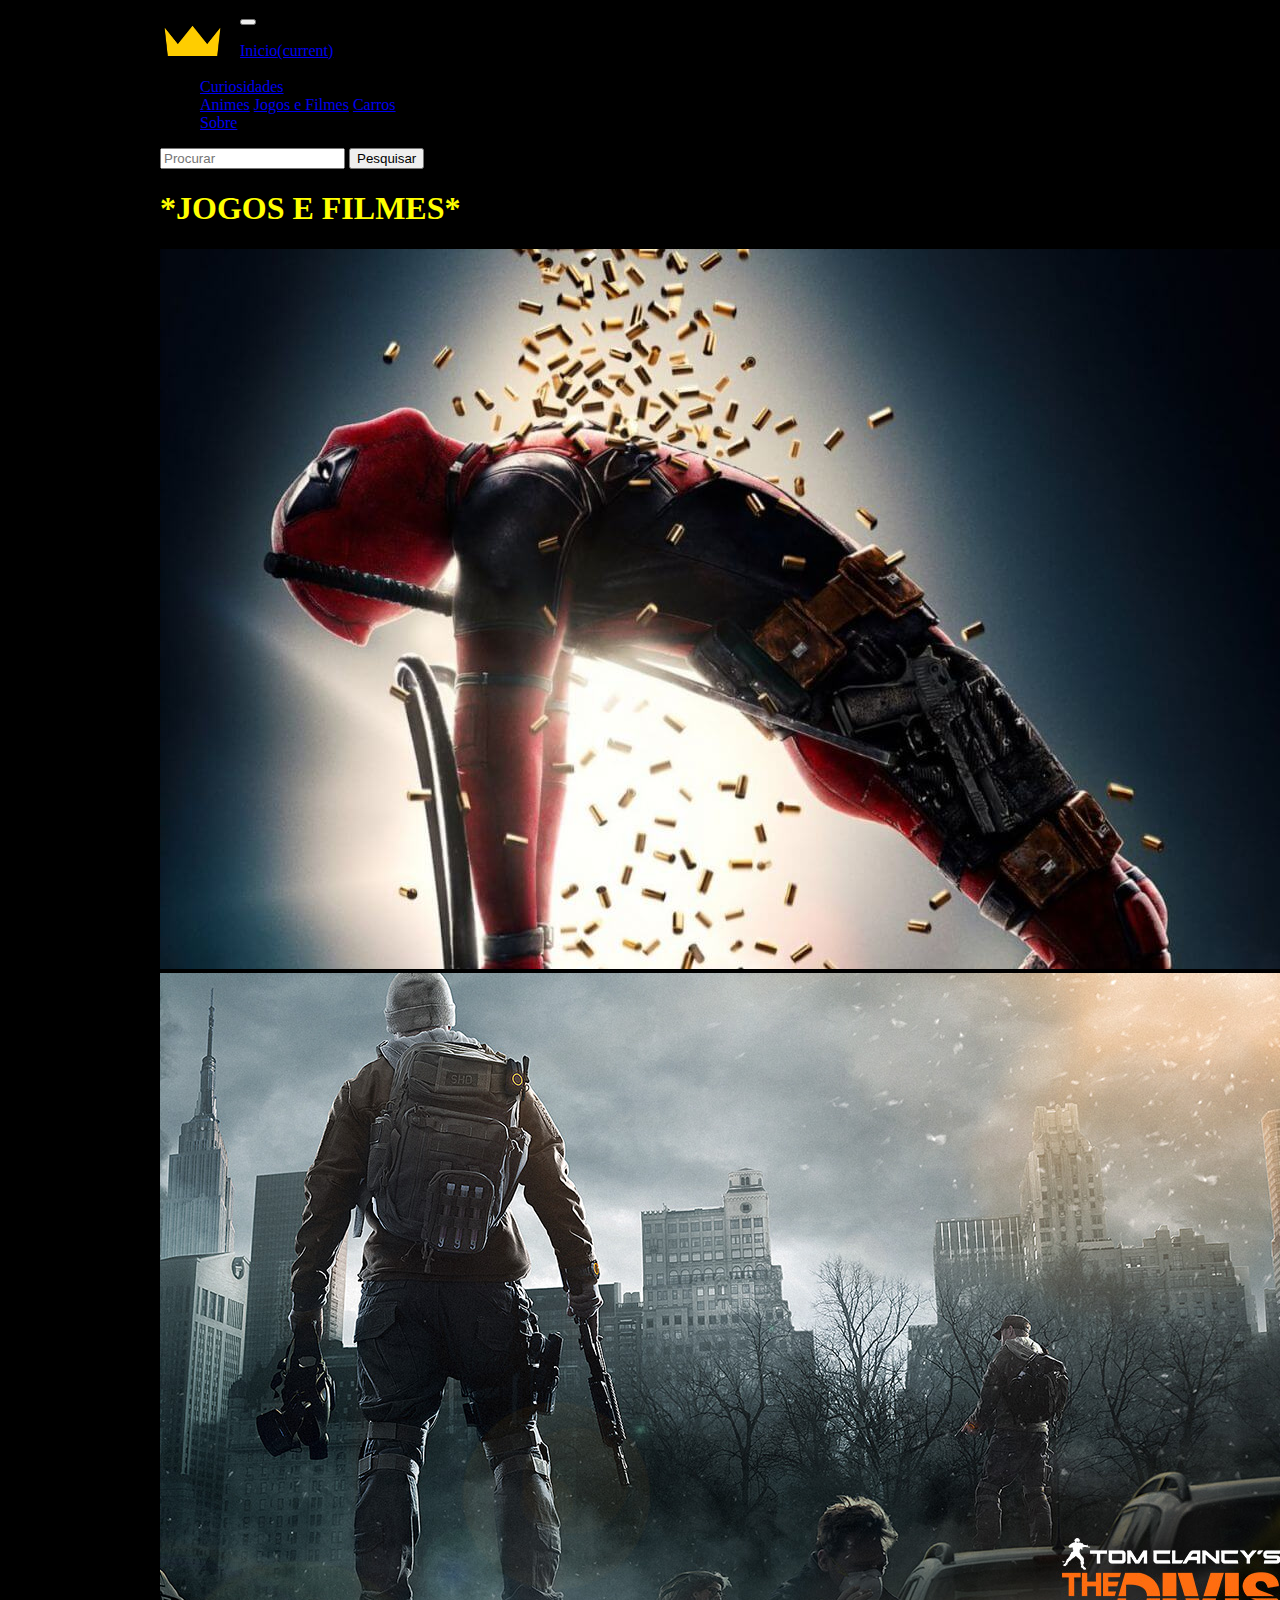
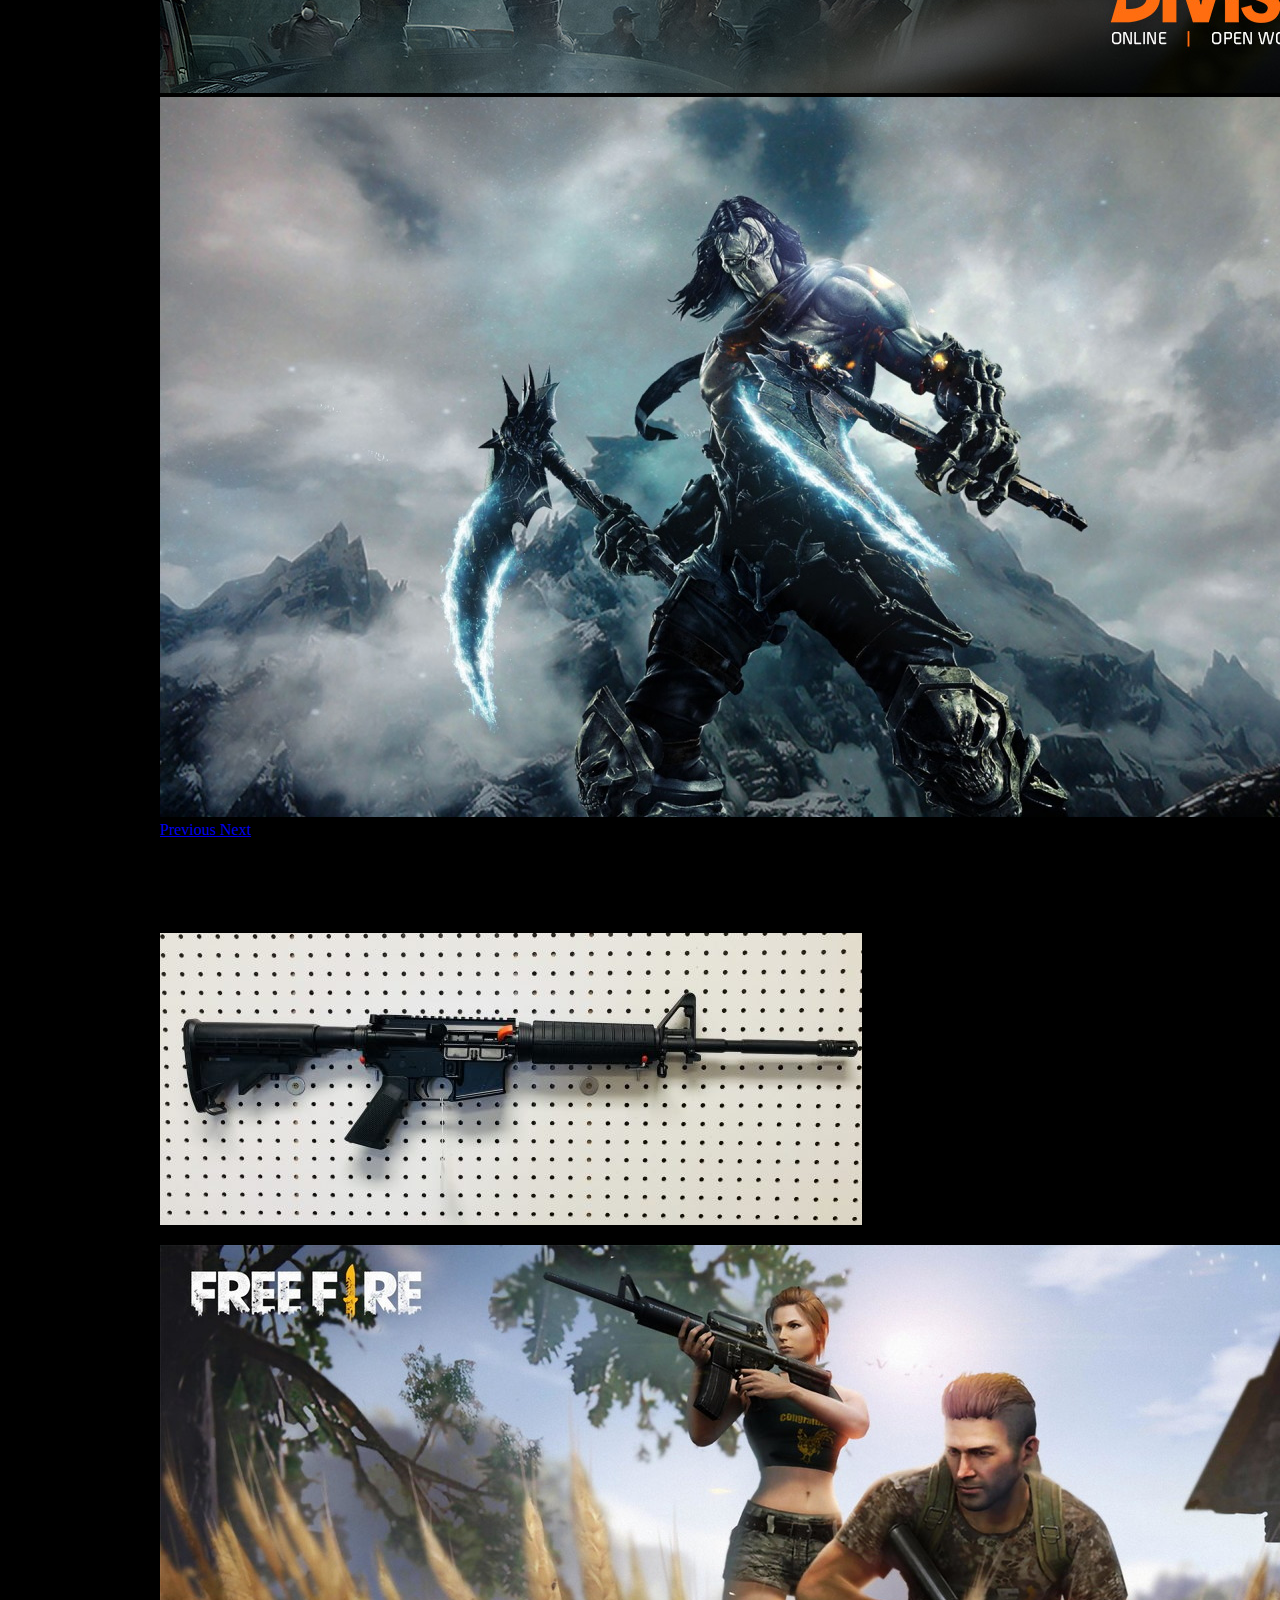
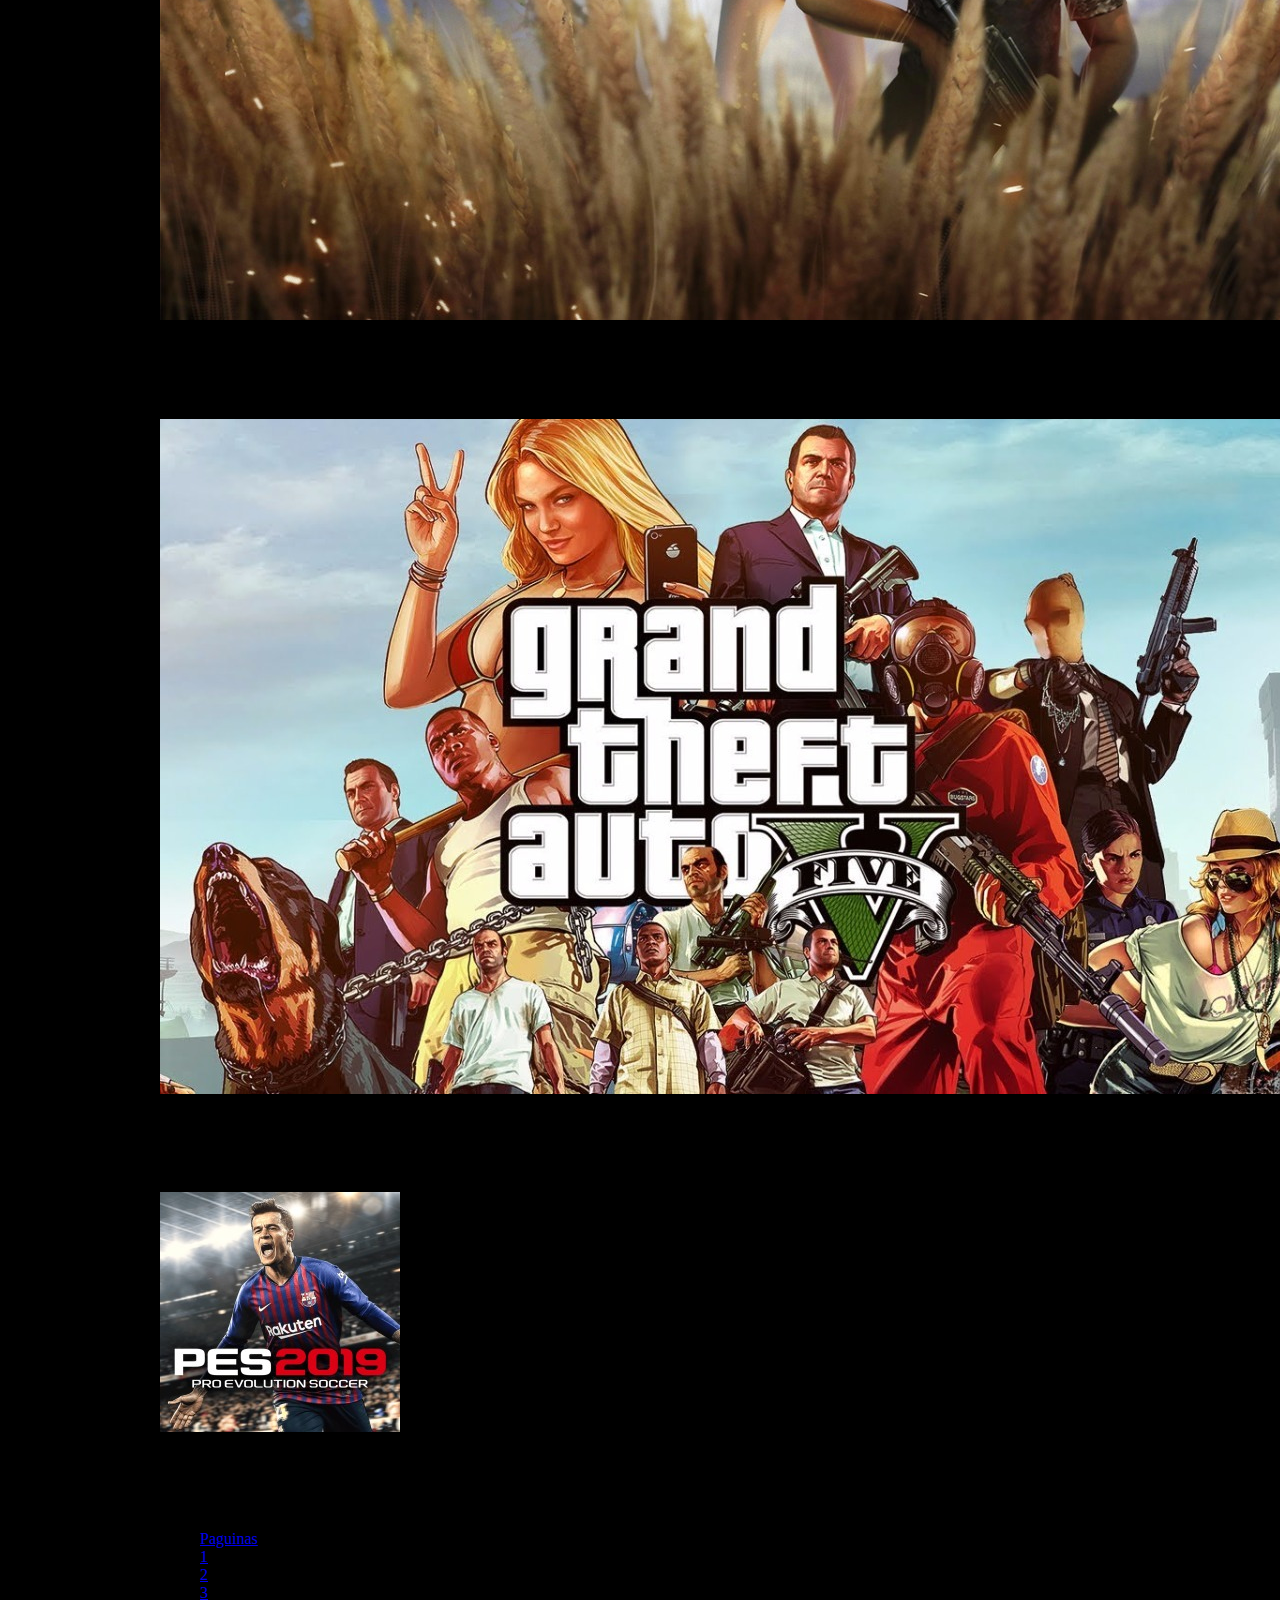
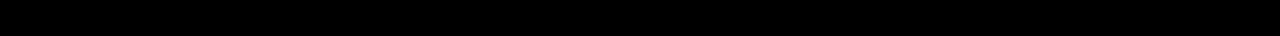
==== aba2.html @ 16d9ea46 "atualizacao do site" ====
<!DOCTYPE html>
<html>
<head>
	<title>Jogos e Filmes</title>
	<link rel="stylesheet" type="text/css" href="../bootstrap/css/bootstrap.min.css">
  <link rel="stylesheet" href="css/estilo.css">
</head>
<body>
	<div id="container">
    <!-- barra de pesquisa-->
     <nav class="navbar navbar-expand-lg navbar-light bg-light">
 <div id="logo_header">
      <img src="img/coroa.png" height="65px" alt="logo">
    </div>
  <button class="navbar-toggler" type="button" data-toggle="collapse" data-target="#navbarSupportedContent" aria-controls="navbarSupportedContent" aria-expanded="false" aria-label="Toggle navigation">
    <span class="navbar-toggler-icon"></span>
  </button>

  <div class="collapse navbar-collapse" id="navbarSupportedContent">
    <ul class="navbar-nav mr-auto">
      <li class="nav-item active">
        <a class="nav-link" href="index.html" href="#">Inicio<span class="sr-only">(current)</span></a>
      </li>
      <li class="nav-item">
        <a class="nav-link" href="#"></a>
      </li>
      <li class="nav-item dropdown">
        <a class="nav-link dropdown-toggle" href="#" id="navbarDropdown" role="button" data-toggle="dropdown" aria-haspopup="true" aria-expanded="false">
          Curiosidades
        </a>
        <div class="dropdown-menu" aria-labelledby="navbarDropdown">
          <a class="dropdown-item" href="anime.html" href="#">Animes</a>
          <a class="dropdown-item" href="jogos.html" href="#">Jogos e Filmes</a>
          <a class="dropdown-item" href="carros.html" href="#">Carros</a>
        </div>
      </li>
      <li class="nav-item">
        <a class="nav-link disabled" href="#">Sobre</a>
      </li>
    </ul>
    <form class="form-inline my-2 my-lg-0">
      <input class="form-control mr-sm-2" type="search" placeholder="Procurar" aria-label="Search">
      <button class="btn btn-outline-success my-2 my-sm-0" type="submit">Pesquisar</button>
    </form>
  </div>
</nav>
		<!--inicio do carrocel-->
    <h1>*JOGOS E FILMES*</h1>
		<div id="carouselExampleControls" class="carousel slide" data-ride="carousel">
  <div class="carousel-inner">
    <div class="carousel-item active">
      <img class="d-block w-100" src="img/1.1.jpg" alt="First slide">
    </div>
    <div class="carousel-item">
      <img class="d-block w-100" src="img/1.2.jpg" alt="Second slide">
    </div>
    <div class="carousel-item">
      <img class="d-block w-100" src="img/1.3.jpg" alt="Third slide">
    </div>
  </div>
  <a class="carousel-control-prev" href="#carouselExampleControls" role="button" data-slide="prev">
    <span class="carousel-control-prev-icon" aria-hidden="true"></span>
    <span class="sr-only">Previous</span>
  </a>
  <a class="carousel-control-next" href="#carouselExampleControls" role="button" data-slide="next">
    <span class="carousel-control-next-icon" aria-hidden="true"></span>
    <span class="sr-only">Next</span>
  </a>
</div>
<!--fim do carrocel-->
<P>

<!--inicio card2-->
<div class="card">
<div class="card-body">
    <h5 class="card-title">jogos e filmes de açao</h5>
    <p class="card-text">as melhores cenas</p>
   
  <img class="card-img-bottom" src="img/card1.1.jpeg" alt="Card image cap">
</div>
</div>
  
<!-- fim do card2-->
<p>
  <!--inicio do card 3-->
<div class="card-group">
  <div class="card">
    <img class="card-img-top" src="img/capa1.jpg" alt="Card image cap">
    <div class="card-body">
      <h5 class="card-title">Free Fire</h5>
      <p class="card-text">Free Fire é um jogo eletrônico mobile de ação-aventura do gênero battle royale.</p>
    </div>
  </div>
  <div class="card">
    <img class="card-img-top" src="img/capa2.jpg" alt="Card image cap">
    <div class="card-body">
      <h5 class="card-title">Grand Theft Auto V </h5>
      <p class="card-text">Grand Theft Auto V é um jogo eletrônico de ação-aventura desenvolvido pela Rockstar North e publicado pela Rockstar Games.</p>
    </div>
  </div>
  <div class="card">
    <img class="card-img-top" src="img/capa3.jpeg" alt="Card image cap">
    <div class="card-body">
      <h5 class="card-title">Pes 2019</h5>
      <p class="card-text">É um jogo de futebol desenvolvido pela PES Production e publicado pela Konami.</p>
    </div>
  </div>
</div>
<!--fim do card 3-->
<p>
		<!--inicio do alignment-->
<nav aria-label="Page navigation example">
  <ul class="pagination justify-content-center">
    <li class="page-item disabled">
      <a class="page-link" href="#" tabindex="-1">Paguinas</a>
    </li>
    <li class="page-item"><a class="page-link" href="index.html">1</a></li>
    <li class="page-item"><a class="page-link" href="aba2.html">2</a></li>
    <li class="page-item"><a class="page-link" href="aba3.html">3</a></li>
    <li class="page-item">
    </li>
  </ul>
</nav>
<!--fim do alignment-->
<!-- js-->
<script src="js/jquery.js" type="text/javascript"></script>
<script src="js/popper.js" type="text/javascript"></script>
<script src="../bootstrap/js/bootstrap.min.js" type="text/javascript"></script>
<!-- fim do js-->
</div>
	
</body>
</html>
---- css/estilo.css ----
body{
	background-color: black !important;
} 
#pre-container{
	width: 2000px;
	margin: 0 auto;
}
#container{
	width: 960px;
	margin: 0 auto;
}
.social{
	position: relative;
	animation: movimentos; /* aqui eu dou o nome da animação*/
	animation-duration: 7s;/* tempo de duraçao da animaçao */
	animation-iteration-count: infinite;/*contagem de interaçao*/
	animation-timing-function: linear;
	animation-direction: normal;	
}

@keyframes movimentos{
	0% {/* ponto inicial da animaçao*/

		left: 0px;
		top: 0px;
	}
	25%{ 
		left: 700px;
		top: 900px;
	}
	50%{/* ponto final da animaçao*/
		left: 700px;
		top: 0px;
	}
	75%{/* ponto final da animaçao*/
		left: 0px;
		top: 900px;
	}
	100%{/* ponto final da animaçao*/
		left:0px;
		top: 0px;
		transform: rotateZ(360deg);
	}
}
.homen{
	position: relative;
	animation: homen; /* aqui eu dou o nome da animação*/
	animation-duration: 7s;/* tempo de duraçao da animaçao */
	animation-iteration-count: infinite;/*contagem de interaçao*/
	animation-timing-function: linear;
	animation-direction: normal;
	 
		
}

@keyframes homen{
	0% {/* ponto inicial da animaçao*/

		left: 0px;
		top: 0px;
	}
	
	50%{/* ponto final da animaçao*/
		left: 800px;
		top: 0px;
	
	}
	100%{/* ponto final da animaçao*/
		left:0px;
		top: 0px;
	}
}
.homen2{
	margin-left: -50px;
	top: ;
	 
	position: relative;
	animation: homendois; /* aqui eu dou o nome da animação*/
	animation-duration: 7s;/* tempo de duraçao da animaçao */
	animation-iteration-count: infinite;/*contagem de interaçao*/
	animation-timing-function: linear;
	animation-direction: normal;
	 
		
}

@keyframes homendois{
	0% {/* ponto inicial da animaçao*/

		left: 0px;
		top: 0px;
	}
	
	50%{/* ponto final da animaçao*/
		left: 800px;
		top: 0px;
	
	}
	100%{/* ponto final da animaçao*/
		left:0px;
		top: 0px;
	}
}
.ded2{
	position: relative;
	animation: deddois; /* aqui eu dou o nome da animação*/
	animation-duration: 7s;/* tempo de duraçao da animaçao */
	animation-iteration-count: infinite;/*contagem de interaçao*/
	animation-timing-function: linear;
	animation-direction: normal;
	float: 2;
	 
		
}

@keyframes deddois{
	0% {/* ponto inicial da animaçao*/

		left: 0px;
		top: 0px;
	}
	25%{ 
		left: 1800px;
		top: 900px;
	}
	50%{/* ponto final da animaçao*/
		left: 900px;
		top: 0px;
	}
	75%{/* ponto final da animaçao*/
		left: 200px;
		top: 950px;
	}
	100%{/* ponto final da animaçao*/
		left:0px;
		top: 0px;
		transform: rotateZ(360deg);
	}
}
.ki1{
	position: relative;
	animation: kium; /* aqui eu dou o nome da animação*/
	animation-duration: 7s;/* tempo de duraçao da animaçao */
	animation-iteration-count: infinite;/*contagem de interaçao*/
	animation-timing-function: linear;
	animation-direction: normal;
	 
		
}

@keyframes kium{
	0% {/* ponto inicial da animaçao*/

		left: 0px;
		top: 0px;
	}
	25%{ 
		left: 1800px;
		top: 900px;
	}
	50%{/* ponto final da animaçao*/
		left: 900px;
		top: 0px;
	}
	75%{/* ponto final da animaçao*/
		left: 200px;
		top: 950px;
	}
	100%{/* ponto final da animaçao*/
		left:0px;
		top: 0px;
		transform: rotateZ(360deg);
	}
}
.ki2{
	position: relative;
	animation: kidois; /* aqui eu dou o nome da animação*/
	animation-duration: 7s;/* tempo de duraçao da animaçao */
	animation-iteration-count: infinite;/*contagem de interaçao*/
	animation-timing-function: linear;
	animation-direction: normal;
	 
		
}

@keyframes kidois{
	0% {/* ponto inicial da animaçao*/

		left: 0px;
		top: 0px;
	}
	25%{ 
		left: 1900px;
		top: 1500px;
	}
	50%{/* ponto final da animaçao*/
		left: 800px;
		top: 700px;
	}
	75%{/* ponto final da animaçao*/
		left: 50px;
		top: 500px;
	}
	100%{/* ponto final da animaçao*/
		left:0px;
		top: 0px;
		transform: rotateZ(360deg);
	}
}

.naruto{
	position: relative;
	animation: movimen; /* aqui eu dou o nome da animação*/
	animation-duration: 2s;/* tempo de duraçao da animaçao */
	animation-iteration-count: infinite;/*contagem de interaçao*/
	animation-timing-function: ;
	animation-direction: alternate;

}

	@keyframes movimen{
	0% {/* ponto inicial da animaçao*/

		left: 0px;
		top: 30px;
	}
	100%{/* ponto final da animaçao*/
		left: 80px;
		top: 0px;
	
	}
}
.sasuke{
	
	position: relative;
	animation: moviment; /* aqui eu dou o nome da animação*/
	animation-duration: 2s;/* tempo de duraçao da animaçao */
	animation-iteration-count: infinite;/*contagem de interaçao*/
	animation-timing-function: linear;
	animation-direction: alternate;
}
	@keyframes moviment{
	0% {/* ponto inicial da animaçao*/

		left: 0px;
		top: -60px;
	}
	100%{/* ponto final da animaçao*/
		left: -40px;
		top: -0px;
	}

}

h1{
	color: #FFFF00;
}
#logo_header{
	width: 80px;
	float: left;
}
a{
	cursor: pointer;
}

.procurar:hover{
	background: #BDBDBD;
	border:1px solid black;
}
.procurar{
		border:1px solid black;
		color: black;
}

.box_noticias{
	height: 340px;
}

#img_not1{
	width: 480px;
	float: left;
	position: relative;

	animation: movimento; /* aqui eu dou o nome da animação*/
	animation-duration: 2s;/* tempo de duraçao da animaçao */
	animation-iteration-count: infinite;/*contagem de interaçao*/
	animation-timing-function: ease-in-out;
	animation-direction: alternate;
}
#not1{
	width: 480px;
	float: right;
	color:#fff;
}

#not2{
	width: 480px;
	float: left;
	color:#fff;
}
#img_not2{
	width: 480px;
	float: right;
	position: relative;

	animation: movimento; /* aqui eu dou o nome da animação*/
	animation-duration: 2s;/* tempo de duraçao da animaçao */
	animation-iteration-count: infinite;/*contagem de interaçao*/
	animation-timing-function: ease-in-out;
	animation-direction: alternate;		
}

#img_not3{
	width: 480px;
	float: left;
	position: relative;

	animation: movimento; /* aqui eu dou o nome da animação*/
	animation-duration: 2s;/* tempo de duraçao da animaçao */
	animation-iteration-count: infinite;/*contagem de interaçao*/
	animation-timing-function: ease-in-out;
	animation-direction: alternate;	
}
#not3{
	width: 480px;
	float: right;
	color:#fff;
}
@keyframes movimento{
	from {/* ponto inicial da animaçao*/

		top: 0px;
		opacity: 1;
	}
	to{ /* ponto final da animaçao*/
		top: 83px;
		opacity: 0.3;
	}
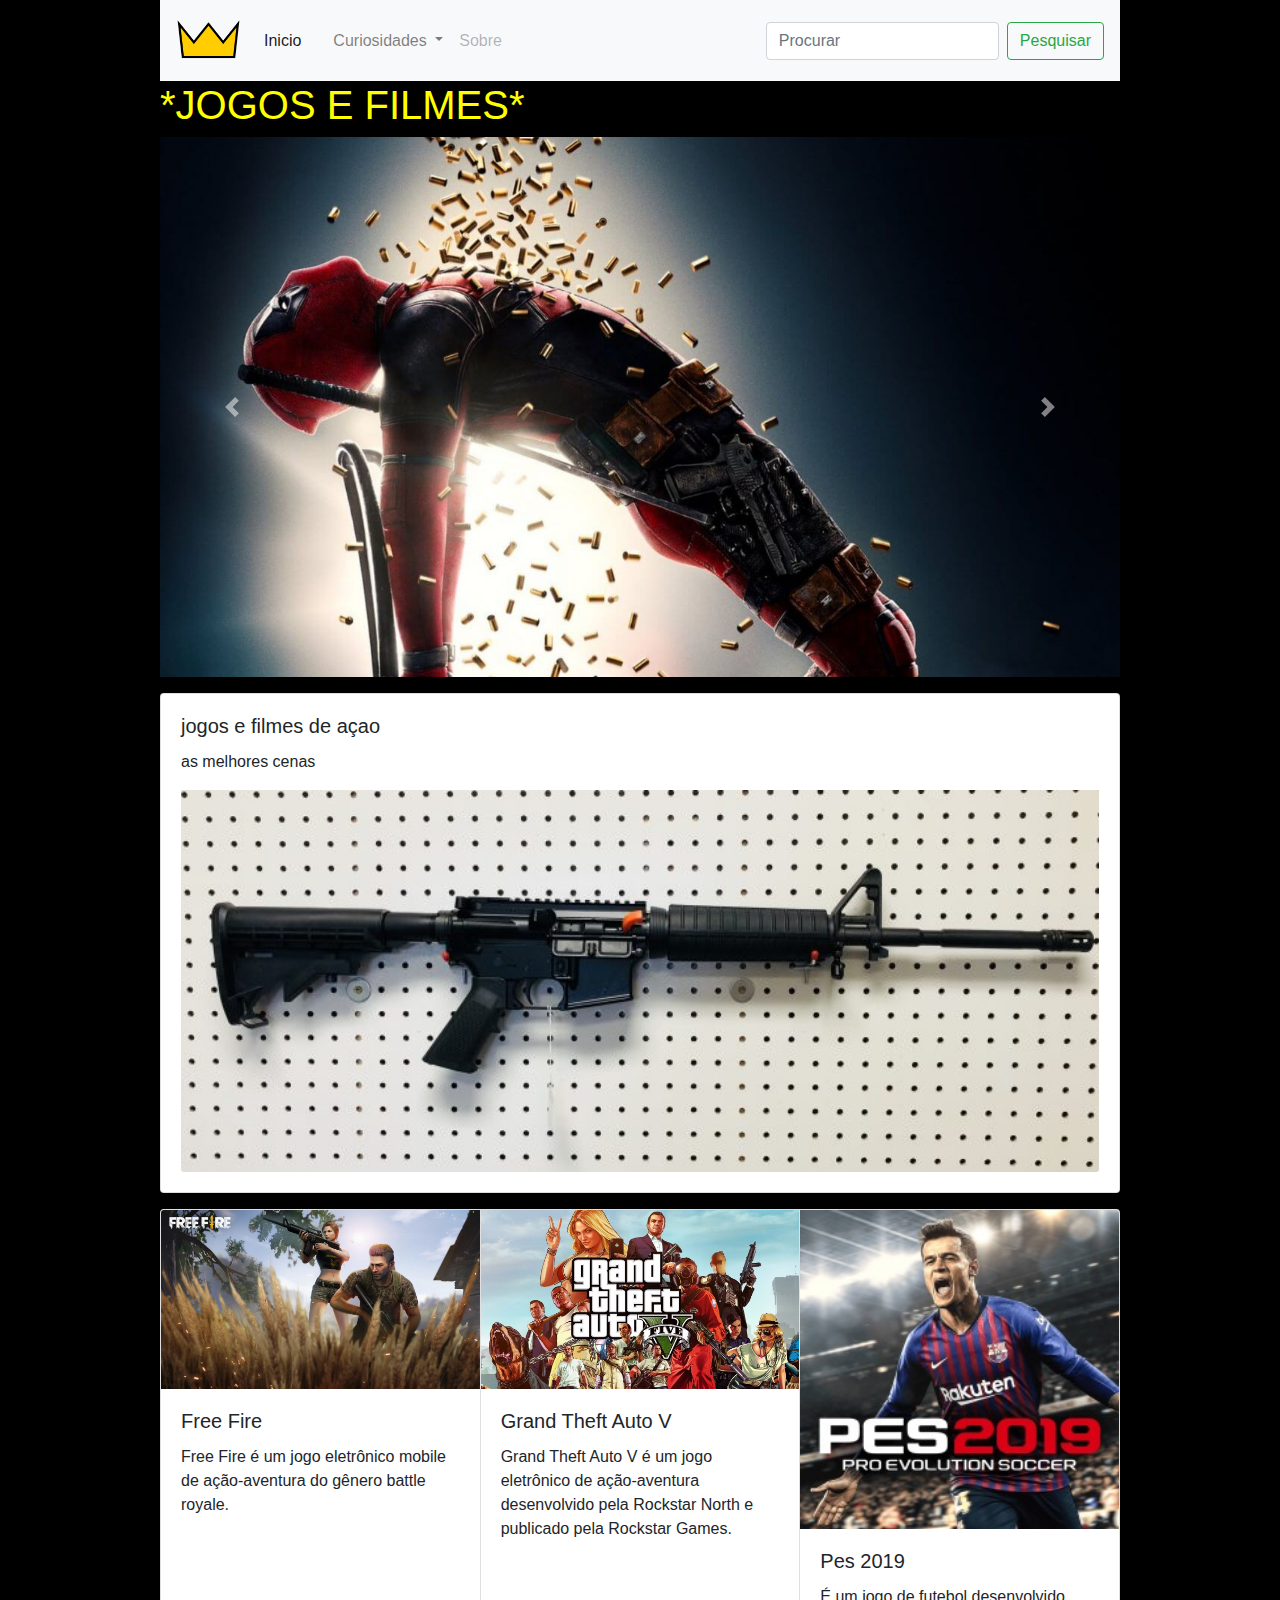
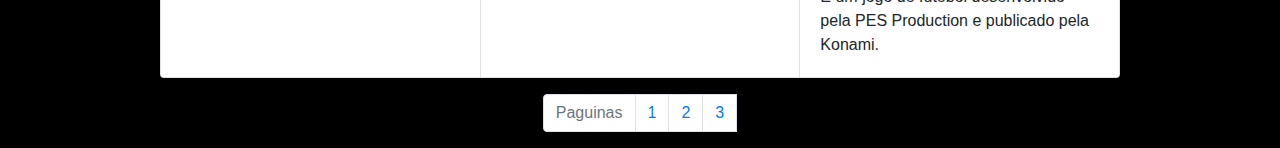
==== commit 0c4e2752: "atualizacaomaster" ====
--- a/aba2.html
+++ b/aba2.html
@@ -2,7 +2,7 @@
 <html>
 <head>
 	<title>Jogos e Filmes</title>
-	<link rel="stylesheet" type="text/css" href="../bootstrap/css/bootstrap.min.css">
+	<link rel="stylesheet" type="text/css" href="css/bootstrap.min.css">
   <link rel="stylesheet" href="css/estilo.css">
 </head>
 <body>
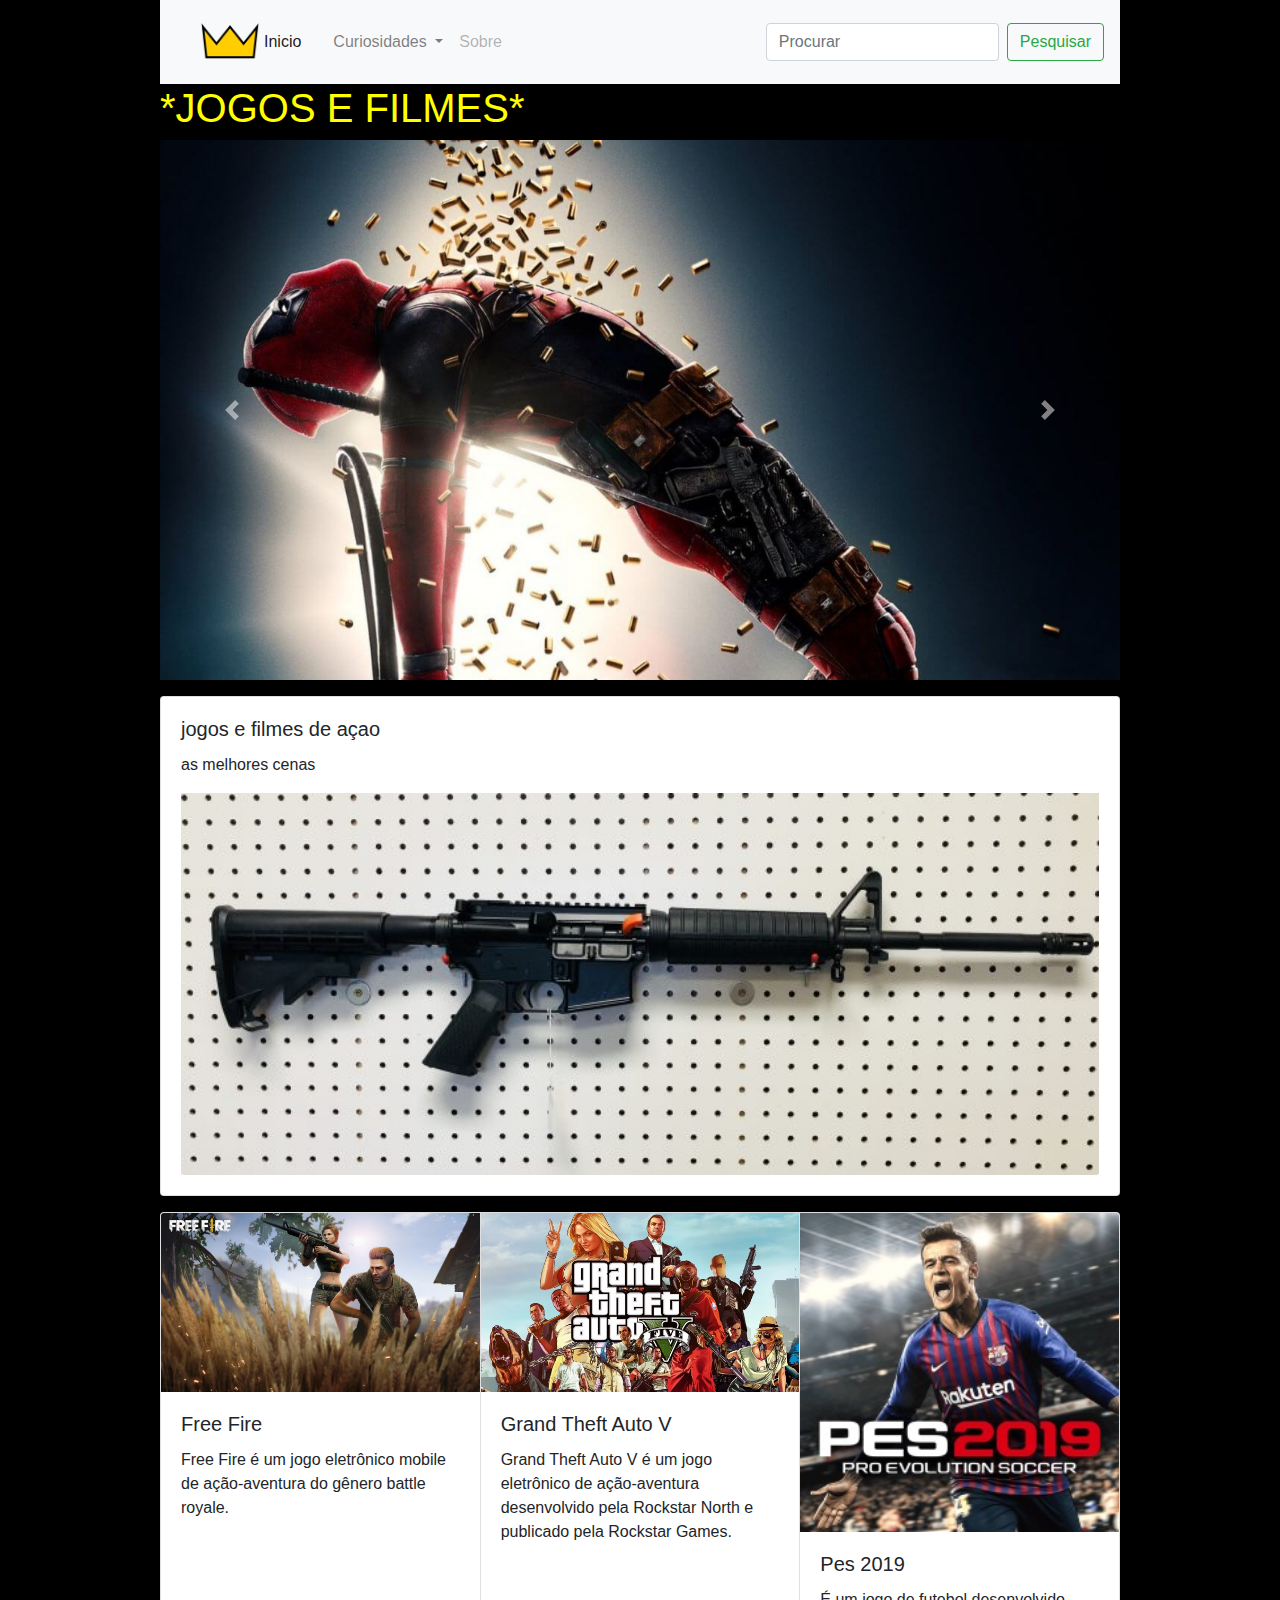
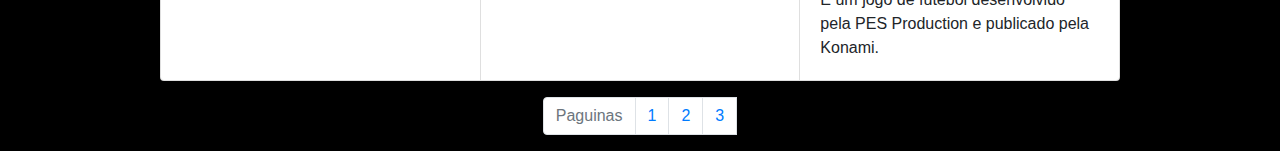
==== commit 3203e08a: "atualizacao" ====
--- a/aba2.html
+++ b/aba2.html
@@ -10,7 +10,9 @@
     <!-- barra de pesquisa-->
      <nav class="navbar navbar-expand-lg navbar-light bg-light">
  <div id="logo_header">
-      <img src="img/coroa.png" height="65px" alt="logo">
+  
+      <a class="dropdown-item" href="index.html" href="#"><img src="img/coroa.png"   height="60px" alt="logo"></a>
+
     </div>
   <button class="navbar-toggler" type="button" data-toggle="collapse" data-target="#navbarSupportedContent" aria-controls="navbarSupportedContent" aria-expanded="false" aria-label="Toggle navigation">
     <span class="navbar-toggler-icon"></span>
@@ -123,9 +125,9 @@
 </nav>
 <!--fim do alignment-->
 <!-- js-->
-<script src="js/jquery.js" type="text/javascript"></script>
-<script src="js/popper.js" type="text/javascript"></script>
-<script src="../bootstrap/js/bootstrap.min.js" type="text/javascript"></script>
+<script src="https://code.jquery.com/jquery-3.3.1.slim.min.js" integrity="sha384-q8i/X+965DzO0rT7abK41JStQIAqVgRVzpbzo5smXKp4YfRvH+8abtTE1Pi6jizo" crossorigin="anonymous"></script>
+<script src="https://cdnjs.cloudflare.com/ajax/libs/popper.js/1.14.6/umd/popper.min.js" integrity="sha384-wHAiFfRlMFy6i5SRaxvfOCifBUQy1xHdJ/yoi7FRNXMRBu5WHdZYu1hA6ZOblgut" crossorigin="anonymous"></script>
+<script src="https://stackpath.bootstrapcdn.com/bootstrap/4.2.1/js/bootstrap.min.js" integrity="sha384-B0UglyR+jN6CkvvICOB2joaf5I4l3gm9GU6Hc1og6Ls7i6U/mkkaduKaBhlAXv9k" crossorigin="anonymous"></script>
 <!-- fim do js-->
 </div>
 	
